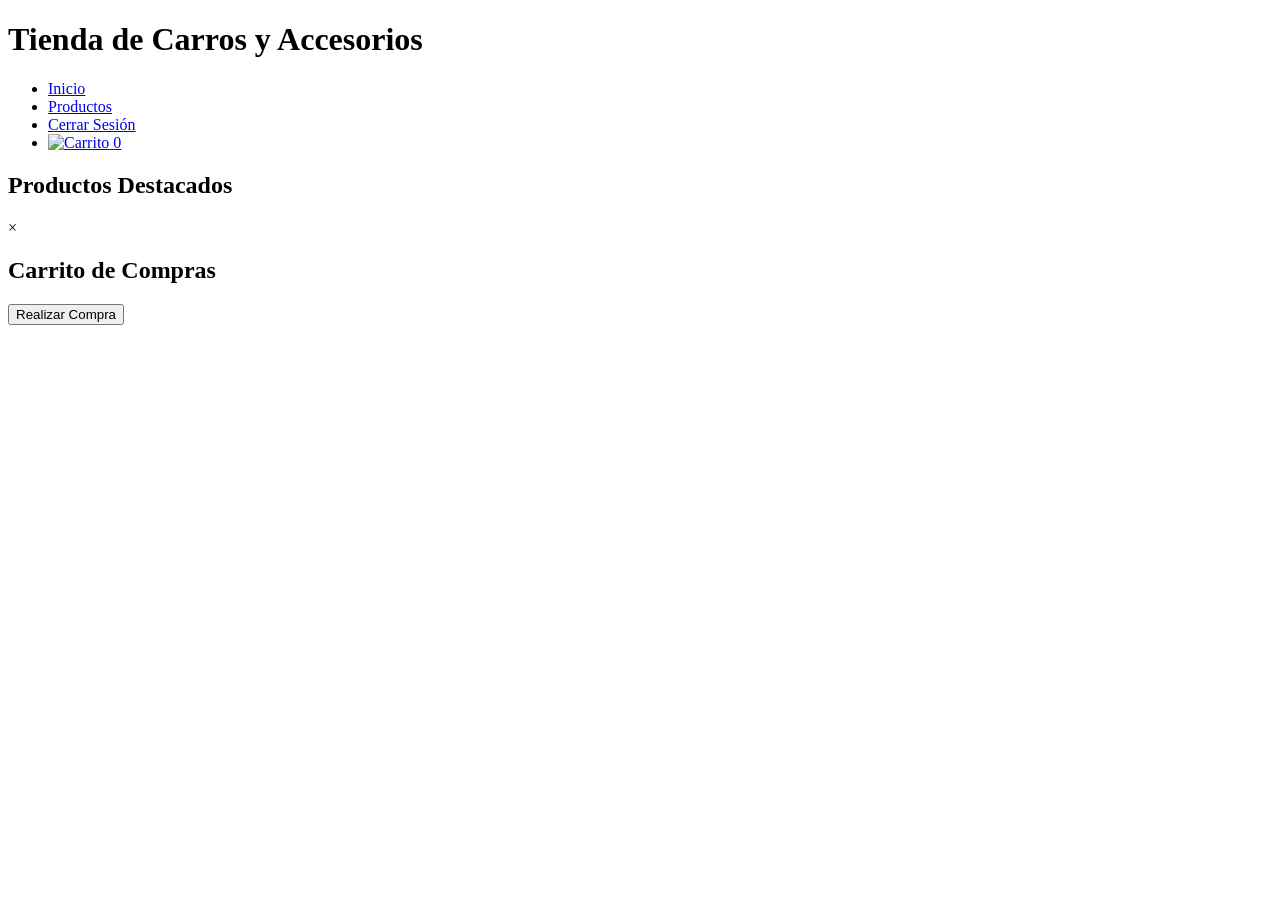
==== shopping.html @ 17a65bcd "Add files via upload" ====
<!DOCTYPE html>
<html lang="es">
<head>
  <meta charset="UTF-8">
  <title>Shopping - Destacados</title>
  <link rel="stylesheet" href="css/styles.css">
</head>
<body>
  <header>
    <h1>Tienda de Carros y Accesorios</h1>
    <nav>
      <ul>
        <li><a href="shopping.html">Inicio</a></li>
        <li><a href="productos.html">Productos</a></li>
        <li><a href="#" id="logout">Cerrar Sesión</a></li>
        <li>
          <a href="#" id="cartLink">
            <img src="images/carrito.png" alt="Carrito" class="cart-icon">
            <span id="cartCount" class="cart-count">0</span>
          </a>
        </li>
      </ul>
    </nav>
  </header>

  <main>
    <section id="destacados">
      <h2>Productos Destacados</h2>
      <div class="featured-container">
        <!-- Aquí se cargan automáticamente los productos destacados -->
      </div>
    </section>
  </main>

  <!-- Modal del carrito -->
  <div id="cartModal" class="modal">
    <div class="modal-content">
      <span class="close">&times;</span>
      <h2>Carrito de Compras</h2>
      <div class="cart-container">
        <!-- Items del carrito se insertan aquí -->
      </div>
      <button id="purchaseBtn">Realizar Compra</button>
    </div>
  </div>

  <script src="js/cart.js"></script>
  <script>
    document.addEventListener("DOMContentLoaded", () => {
      loadProducts();
      displayFeatured();
      displayCart();
      updateCartCount();

      // Evento cerrar sesión
      const logoutLink = document.getElementById("logout");
      logoutLink.addEventListener('click', (e) => {
        e.preventDefault();
        window.location.href = "index.html";
      });

      // Eventos del modal carrito
      const modal = document.getElementById("cartModal");
      const cartLink = document.getElementById("cartLink");
      const closeBtn = document.querySelector(".modal-content .close");

      cartLink.addEventListener("click", (e) => {
        e.preventDefault();
        modal.style.display = "block";
        displayCart();
      });

      closeBtn.addEventListener("click", () => modal.style.display = "none");
      window.onclick = (e) => { if (e.target == modal) modal.style.display = "none"; };

      // Botón compra funcional
      document.getElementById("purchaseBtn").addEventListener('click', () => {
        if (cart.length > 0) {
          alert("¡Compra realizada con éxito!");
          cart = [];
          displayCart();
          updateCartCount();
        } else {
          alert("Tu carrito está vacío.");
        }
      });
    });
  </script>

</body>
</html>
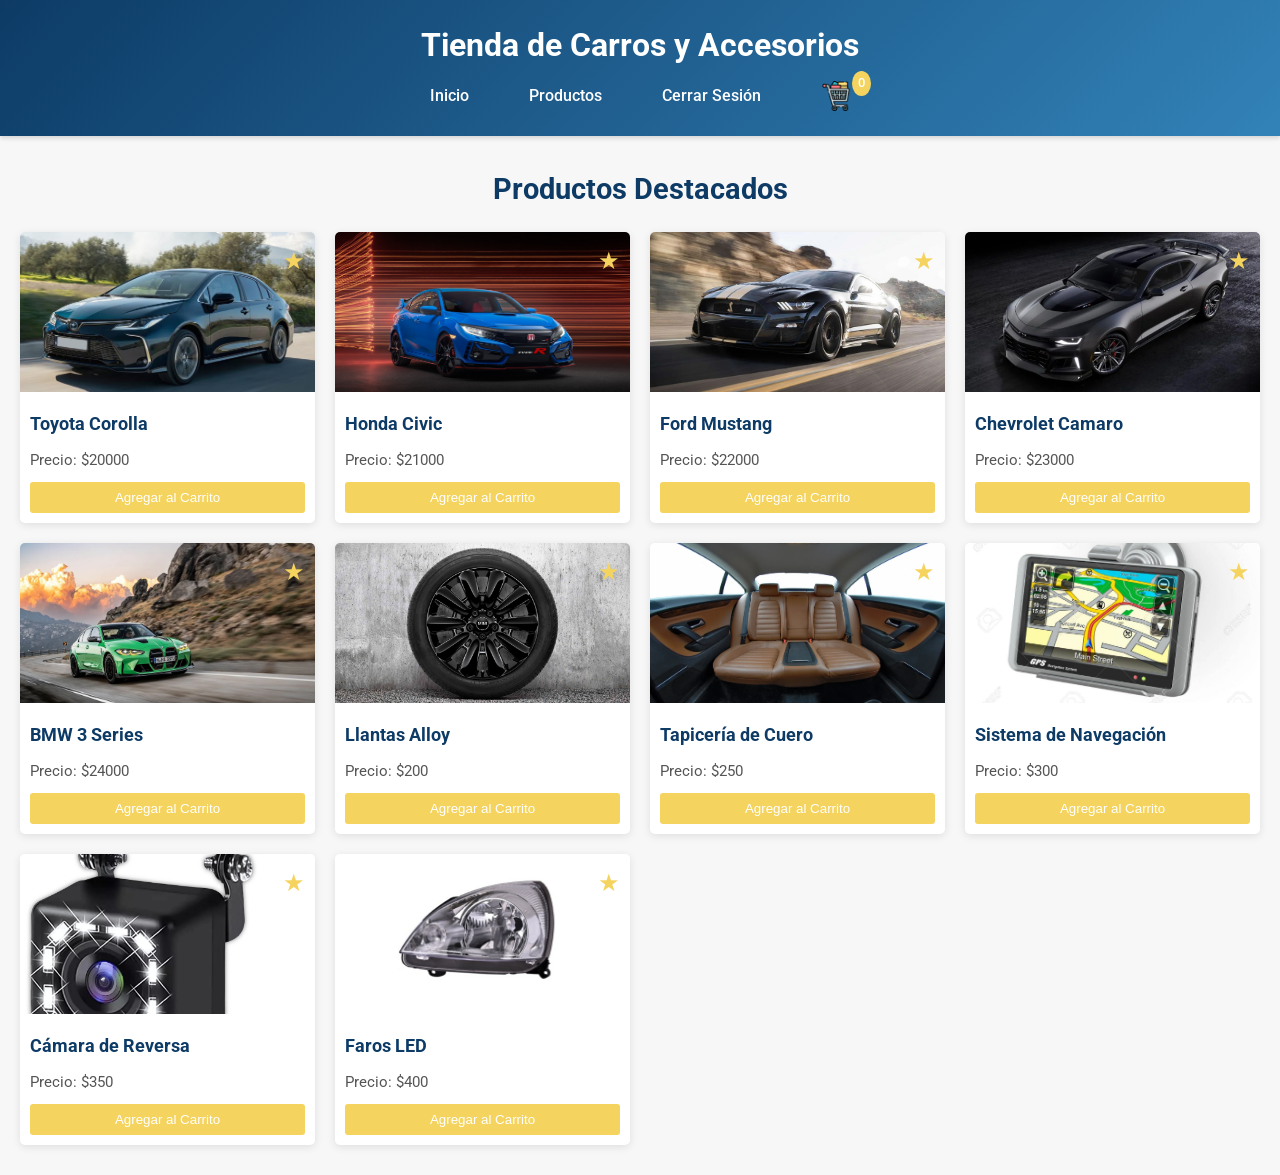
==== commit 3ed1d121: "Update shopping.html" ====
--- a/shopping.html
+++ b/shopping.html
@@ -12,7 +12,7 @@
       <ul>
         <li><a href="shopping.html">Inicio</a></li>
         <li><a href="productos.html">Productos</a></li>
-        <li><a href="#" id="logout">Cerrar Sesión</a></li>
+        <li><a href="index.html" id="logout">Cerrar Sesión</a></li>
         <li>
           <a href="#" id="cartLink">
             <img src="images/carrito.png" alt="Carrito" class="cart-icon">
--- a/css/styles.css
+++ b/css/styles.css
@@ -0,0 +1,322 @@
+/* TipografÃ­a y variables de color */
+@import url('https://fonts.googleapis.com/css2?family=Roboto:wght@400;500;700&display=swap');
+
+:root {
+  --primary-color: #0D3B66;       /* Azul oscuro */
+  --secondary-color: #FAF0CA;     /* Amarillo suave */
+  --accent-color: #F4D35E;        /* Amarillo vibrante */
+  --light-bg: #F7F7F7;            /* Fondo claro */
+  --text-color: #333;
+  --header-bg-gradient: linear-gradient(135deg, #0D3B66, #3282B8);
+}
+
+/* Reset y base */
+* {
+  box-sizing: border-box;
+  margin: 0;
+  padding: 0;
+}
+body {
+  font-family: 'Roboto', sans-serif;
+  background-color: var(--light-bg);
+  color: var(--text-color);
+  line-height: 1.6;
+}
+
+/* Encabezado y navegaciÃ³n */
+header {
+  background: var(--header-bg-gradient);
+  padding: 20px 0;
+  color: #fff;
+  text-align: center;
+  position: sticky;
+  top: 0;
+  z-index: 100;
+  box-shadow: 0 2px 5px rgba(0,0,0,0.15);
+}
+header h1 {
+  font-size: 2rem;
+  margin-bottom: 5px;
+}
+nav ul {
+  list-style: none;
+  display: flex;
+  justify-content: center;
+  align-items: center;
+  flex-wrap: wrap;
+}
+nav ul li {
+  margin: 0 15px;
+  position: relative;
+}
+nav ul li a {
+  color: #fff;
+  text-decoration: none;
+  font-weight: 500;
+  transition: color 0.3s ease;
+  display: inline-block;
+  position: relative;
+  padding: 5px 15px;
+}
+nav ul li a:hover {
+  color: var(--accent-color);
+}
+
+/* Dropdown (menÃº hamburguesa para Productos) */
+.dropdown-content {
+  display: none;
+  position: absolute;
+  top: 35px;
+  left: 0;
+  background-color: var(--primary-color);
+  min-width: 150px;
+  border-radius: 3px;
+  box-shadow: 0 2px 5px rgba(0,0,0,0.2);
+  z-index: 10;
+}
+.dropdown-content a {
+  display: block;
+  padding: 10px;
+  color: #fff;
+  text-decoration: none;
+  transition: background 0.3s ease, color 0.3s ease;
+}
+/* Cambio aquÃ­: al hacer hover, se cambia el color de fondo y el color del texto para mayor legibilidad */
+.dropdown-content a:hover {
+  background: var(--accent-color);
+  color: var(--primary-color);
+}
+
+/* Contenedores generales */
+.container {
+  max-width: 1100px;
+  margin: 30px auto;
+  padding: 0 20px;
+}
+
+/* Formularios (login y registro) */
+.login-container, .register-container {
+  background: #fff;
+  border-radius: 5px;
+  box-shadow: 0 2px 10px rgba(0,0,0,0.1);
+  padding: 30px;
+  width: 100%;
+  max-width: 400px;
+  margin: 60px auto;
+  text-align: center;
+}
+.login-container h2, .register-container h2 {
+  margin-bottom: 20px;
+  color: var(--primary-color);
+}
+.login-container form label, .register-container form label {
+  margin: 10px 0 5px;
+  font-weight: 500;
+  text-align: left;
+}
+.login-container form input, .register-container form input {
+  padding: 10px;
+  border: 1px solid #ddd;
+  border-radius: 3px;
+  width: 100%;
+  margin-bottom: 10px;
+}
+.login-container form button, .register-container form button {
+  background: var(--primary-color);
+  color: #fff;
+  border: none;
+  padding: 10px;
+  border-radius: 3px;
+  cursor: pointer;
+  transition: background 0.3s ease;
+  margin-top: 10px;
+}
+.login-container form button:hover, .register-container form button:hover {
+  background: var(--accent-color);
+}
+.login-img {
+  width: 120px;
+  display: block;
+  margin: 0 auto 20px;
+}
+
+/* Secciones (Destacados y Productos) */
+section {
+  padding: 30px 0;
+}
+section h2 {
+  text-align: center;
+  margin-bottom: 20px;
+  font-size: 1.8rem;
+  color: var(--primary-color);
+}
+.featured-container,
+.products-container {
+  display: grid;
+  grid-template-columns: repeat(auto-fill, minmax(240px, 1fr));
+  gap: 20px;
+  padding: 0 20px;
+}
+
+/* Tarjetas de Producto */
+.product {
+  background: #fff;
+  border-radius: 5px;
+  overflow: hidden;
+  box-shadow: 0 2px 8px rgba(0,0,0,0.1);
+  transition: transform 0.3s ease;
+  position: relative;
+}
+.product:hover {
+  transform: translateY(-5px);
+}
+.product img {
+  width: 100%;
+  height: 160px;
+  object-fit: cover;
+}
+.product h3 {
+  padding: 10px;
+  font-size: 1.1rem;
+  color: var(--primary-color);
+}
+.product p {
+  padding: 0 10px 10px;
+  font-size: 0.95rem;
+  color: #555;
+}
+.product button {
+  background: var(--accent-color);
+  border: none;
+  color: #fff;
+  padding: 8px;
+  width: calc(100% - 20px);
+  margin: 0 10px 10px;
+  border-radius: 3px;
+  cursor: pointer;
+  transition: background 0.3s ease;
+}
+.product button:hover {
+  background: var(--primary-color);
+}
+/* Estrella para destacar */
+.product .star {
+  position: absolute;
+  top: 10px;
+  right: 10px;
+  font-size: 1.5rem;
+  color: var(--accent-color);
+  cursor: pointer;
+  transition: transform 0.3s ease;
+}
+.product .star:hover {
+  transform: scale(1.2);
+}
+
+/* Modal del carrito */
+.modal {
+  display: none;
+  position: fixed;
+  z-index: 2000;
+  left: 0;
+  top: 0;
+  width: 100%;
+  height: 100%;
+  background: rgba(0,0,0,0.6);
+}
+.modal-content {
+  background: #fff;
+  border-radius: 5px;
+  margin: 10% auto;
+  padding: 20px;
+  width: 90%;
+  max-width: 600px;
+  position: relative;
+}
+.modal-content .close {
+  position: absolute;
+  top: 15px;
+  right: 20px;
+  font-size: 1.8rem;
+  cursor: pointer;
+  color: var(--primary-color);
+}
+
+/* Carrito de Compras */
+.cart-container {
+  max-height: 300px;
+  overflow-y: auto;
+  margin-bottom: 15px;
+}
+.cart-item {
+  display: flex;
+  align-items: center;
+  border-bottom: 1px solid #eee;
+  padding: 10px 0;
+}
+.cart-item img {
+  width: 60px;
+  height: 40px;
+  object-fit: cover;
+  margin-right: 15px;
+  border-radius: 3px;
+}
+.cart-item .item-info {
+  flex-grow: 1;
+}
+.cart-item button {
+  background: #e63946;
+  border: none;
+  color: #fff;
+  padding: 5px 10px;
+  border-radius: 3px;
+  cursor: pointer;
+  transition: background 0.3s ease;
+}
+.cart-item button:hover {
+  background: #d62828;
+}
+#purchaseBtn {
+  background: var(--primary-color);
+  color: #fff;
+  border: none;
+  padding: 10px 20px;
+  border-radius: 3px;
+  cursor: pointer;
+  display: block;
+  margin: 0 auto;
+  transition: background 0.3s ease;
+}
+#purchaseBtn:hover {
+  background: var(--accent-color);
+}
+
+/* Icono y contador (badge) del carrito */
+.cart-icon {
+  width: 30px;
+  vertical-align: middle;
+  position: relative;
+}
+.cart-count {
+  background: var(--accent-color);
+  color: #fff;
+  border-radius: 50%;
+  padding: 2px 6px;
+  font-size: 0.8rem;
+  position: absolute;
+  top: -5px;
+  right: -5px;
+}
+
+/* Media Queries */
+@media (max-width: 768px) {
+  header h1 {
+    font-size: 1.8rem;
+  }
+  nav ul li {
+    margin: 0 8px;
+  }
+  .product img {
+    height: 140px;
+  }
+}
